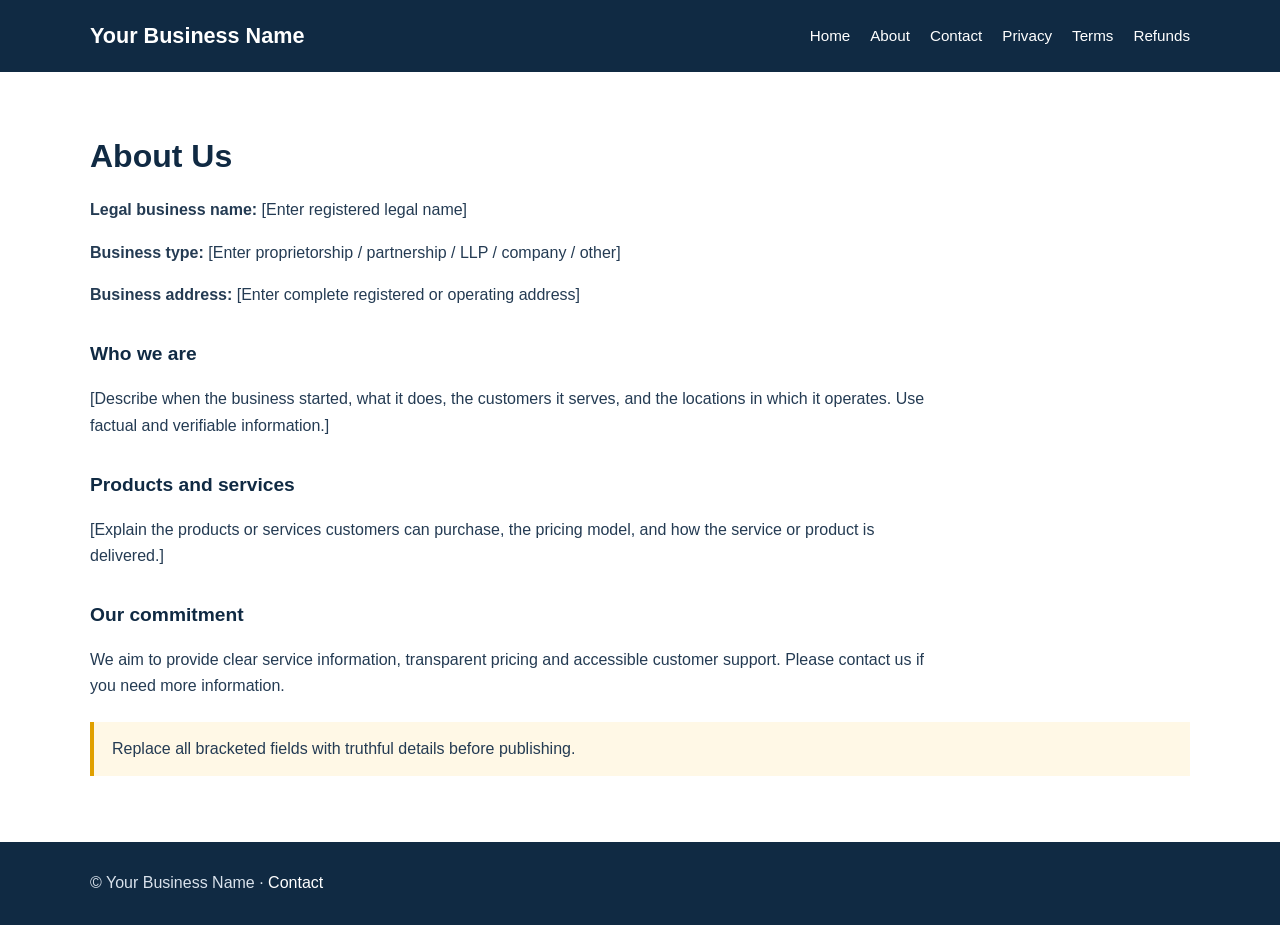
==== about.html @ 581c5b5c "Add business website page: about.html" ====
<!doctype html>
<html lang="en"><head><meta charset="utf-8"><meta name="viewport" content="width=device-width,initial-scale=1"><title>About Us | Your Business Name</title><link rel="stylesheet" href="style.css"></head><body><header class="site-header"><div class="container nav"><a class="brand" href="index.html">Your Business Name</a><nav class="nav-links"><a href="index.html">Home</a><a href="about.html">About</a><a href="contact.html">Contact</a><a href="privacy-policy.html">Privacy</a><a href="terms.html">Terms</a><a href="refund-policy.html">Refunds</a></nav></div></header><main class="page"><div class="container"><h1>About Us</h1><p><strong>Legal business name:</strong> [Enter registered legal name]</p><p><strong>Business type:</strong> [Enter proprietorship / partnership / LLP / company / other]</p><p><strong>Business address:</strong> [Enter complete registered or operating address]</p><h2>Who we are</h2><p>[Describe when the business started, what it does, the customers it serves, and the locations in which it operates. Use factual and verifiable information.]</p><h2>Products and services</h2><p>[Explain the products or services customers can purchase, the pricing model, and how the service or product is delivered.]</p><h2>Our commitment</h2><p>We aim to provide clear service information, transparent pricing and accessible customer support. Please contact us if you need more information.</p><div class="notice">Replace all bracketed fields with truthful details before publishing.</div></div></main><footer class="site-footer"><div class="container">© Your Business Name · <a href="contact.html">Contact</a></div></footer></body></html>
---- style.css ----
:root{--navy:#102a43;--blue:#00a5e8;--ink:#243b53;--muted:#627d98;--bg:#f5f8fb;--line:#d9e2ec}*{box-sizing:border-box}body{margin:0;font-family:Arial,Helvetica,sans-serif;color:var(--ink);line-height:1.65;background:#fff}a{color:var(--blue);text-decoration:none}a:hover{text-decoration:underline}.container{width:min(1100px,92%);margin:auto}.site-header{background:var(--navy);color:#fff}.nav{min-height:72px;display:flex;align-items:center;justify-content:space-between;gap:20px;flex-wrap:wrap}.brand{font-size:1.35rem;font-weight:700;color:#fff}.nav-links{display:flex;gap:20px;flex-wrap:wrap}.nav-links a{color:#fff;font-size:.95rem}.hero{padding:76px 0;background:linear-gradient(135deg,#e8f7fd,#f5f8fb)}.hero h1{font-size:clamp(2rem,5vw,3.4rem);line-height:1.15;color:var(--navy);max-width:760px;margin:0 0 18px}.hero p{font-size:1.15rem;max-width:720px;color:var(--muted)}.button{display:inline-block;background:var(--blue);color:#fff;padding:12px 22px;border-radius:6px;font-weight:700;margin-top:12px}.section{padding:54px 0}.section h2{color:var(--navy);line-height:1.25}.cards{display:grid;grid-template-columns:repeat(auto-fit,minmax(220px,1fr));gap:18px}.card{border:1px solid var(--line);border-radius:10px;padding:22px;background:#fff}.card h3{margin-top:0;color:var(--navy)}.notice{background:#fff8e6;border-left:4px solid #e0a000;padding:14px 18px;margin:22px 0}.page{padding:44px 0;min-height:65vh}.page h1{color:var(--navy);line-height:1.2}.page h2{margin-top:30px;color:var(--navy);font-size:1.2rem}.page p,.page li{max-width:850px}.site-footer{background:#102a43;color:#d9e2ec;padding:28px 0}.footer-inner{display:flex;justify-content:space-between;gap:20px;flex-wrap:wrap}.site-footer a{color:#fff}.small{font-size:.9rem;color:var(--muted)}.contact-list{list-style:none;padding:0}.contact-list li{padding:8px 0;border-bottom:1px solid var(--line)}@media(max-width:600px){.nav{padding:15px 0}.nav-links{gap:12px}.hero{padding:52px 0}.section{padding:38px 0}}
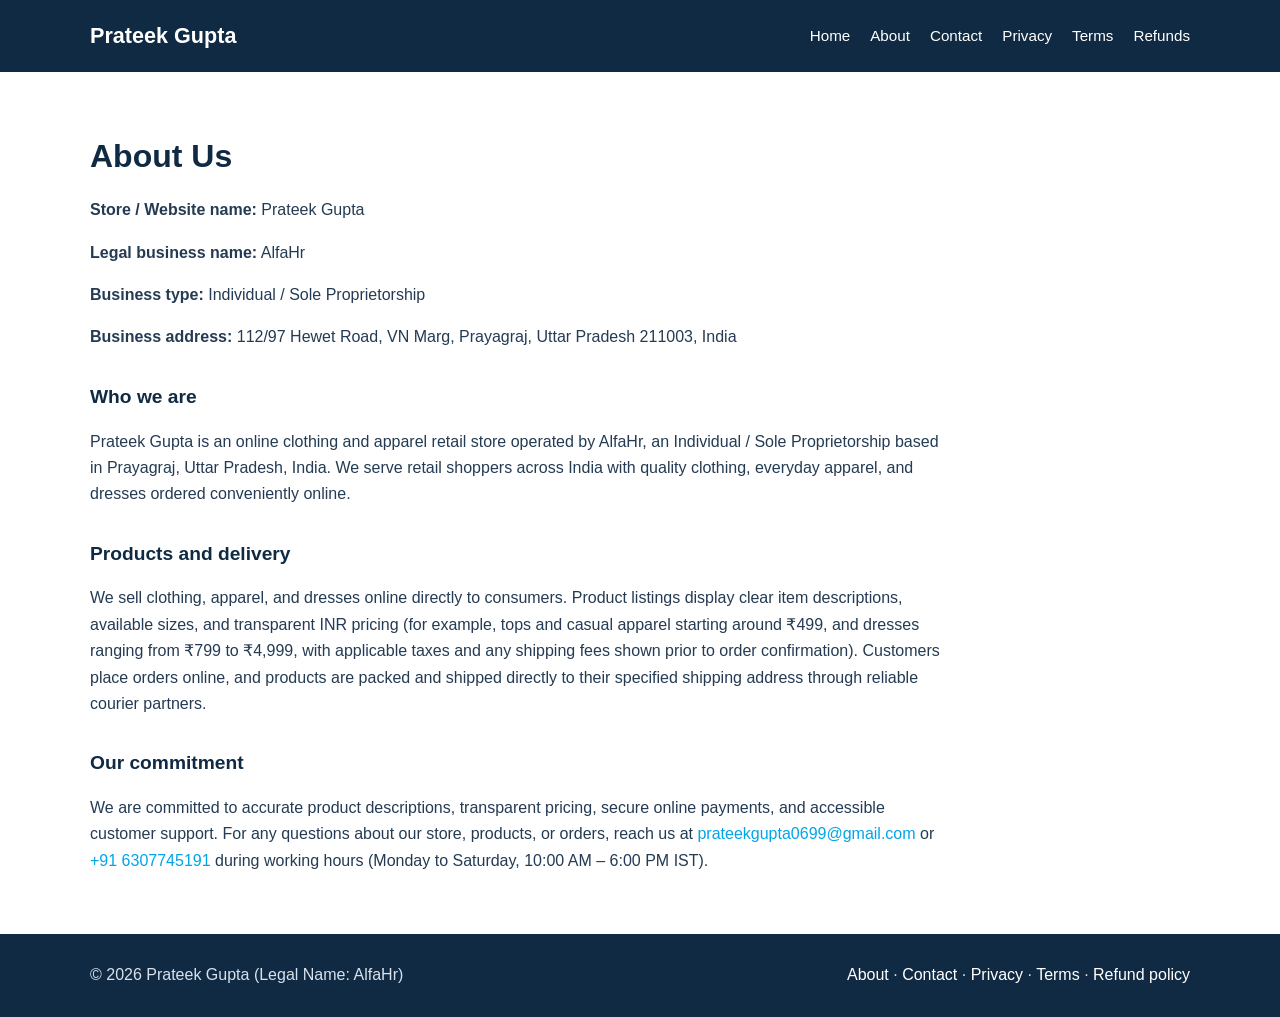
==== commit 6d07d372: "Update business details and policies for Paytm verification" ====
--- a/about.html
+++ b/about.html
@@ -1,2 +1,50 @@
 <!doctype html>
-<html lang="en"><head><meta charset="utf-8"><meta name="viewport" content="width=device-width,initial-scale=1"><title>About Us | Your Business Name</title><link rel="stylesheet" href="style.css"></head><body><header class="site-header"><div class="container nav"><a class="brand" href="index.html">Your Business Name</a><nav class="nav-links"><a href="index.html">Home</a><a href="about.html">About</a><a href="contact.html">Contact</a><a href="privacy-policy.html">Privacy</a><a href="terms.html">Terms</a><a href="refund-policy.html">Refunds</a></nav></div></header><main class="page"><div class="container"><h1>About Us</h1><p><strong>Legal business name:</strong> [Enter registered legal name]</p><p><strong>Business type:</strong> [Enter proprietorship / partnership / LLP / company / other]</p><p><strong>Business address:</strong> [Enter complete registered or operating address]</p><h2>Who we are</h2><p>[Describe when the business started, what it does, the customers it serves, and the locations in which it operates. Use factual and verifiable information.]</p><h2>Products and services</h2><p>[Explain the products or services customers can purchase, the pricing model, and how the service or product is delivered.]</p><h2>Our commitment</h2><p>We aim to provide clear service information, transparent pricing and accessible customer support. Please contact us if you need more information.</p><div class="notice">Replace all bracketed fields with truthful details before publishing.</div></div></main><footer class="site-footer"><div class="container">© Your Business Name · <a href="contact.html">Contact</a></div></footer></body></html>+<html lang="en">
+<head>
+  <meta charset="utf-8">
+  <meta name="viewport" content="width=device-width,initial-scale=1">
+  <meta name="description" content="Learn about Prateek Gupta (AlfaHr), an Individual / Sole Proprietorship online clothing, apparel, and dress store based in Prayagraj, Uttar Pradesh, India.">
+  <title>About Us | Prateek Gupta</title>
+  <link rel="stylesheet" href="style.css">
+</head>
+<body>
+  <header class="site-header">
+    <div class="container nav">
+      <a class="brand" href="index.html">Prateek Gupta</a>
+      <nav class="nav-links">
+        <a href="index.html">Home</a>
+        <a href="about.html">About</a>
+        <a href="contact.html">Contact</a>
+        <a href="privacy-policy.html">Privacy</a>
+        <a href="terms.html">Terms</a>
+        <a href="refund-policy.html">Refunds</a>
+      </nav>
+    </div>
+  </header>
+  <main class="page">
+    <div class="container">
+      <h1>About Us</h1>
+      <p><strong>Store / Website name:</strong> Prateek Gupta</p>
+      <p><strong>Legal business name:</strong> AlfaHr</p>
+      <p><strong>Business type:</strong> Individual / Sole Proprietorship</p>
+      <p><strong>Business address:</strong> 112/97 Hewet Road, VN Marg, Prayagraj, Uttar Pradesh 211003, India</p>
+
+      <h2>Who we are</h2>
+      <p>Prateek Gupta is an online clothing and apparel retail store operated by AlfaHr, an Individual / Sole Proprietorship based in Prayagraj, Uttar Pradesh, India. We serve retail shoppers across India with quality clothing, everyday apparel, and dresses ordered conveniently online.</p>
+
+      <h2>Products and delivery</h2>
+      <p>We sell clothing, apparel, and dresses online directly to consumers. Product listings display clear item descriptions, available sizes, and transparent INR pricing (for example, tops and casual apparel starting around ₹499, and dresses ranging from ₹799 to ₹4,999, with applicable taxes and any shipping fees shown prior to order confirmation). Customers place orders online, and products are packed and shipped directly to their specified shipping address through reliable courier partners.</p>
+
+      <h2>Our commitment</h2>
+      <p>We are committed to accurate product descriptions, transparent pricing, secure online payments, and accessible customer support. For any questions about our store, products, or orders, reach us at <a href="mailto:prateekgupta0699@gmail.com">prateekgupta0699@gmail.com</a> or <a href="tel:+916307745191">+91 6307745191</a> during working hours (Monday to Saturday, 10:00 AM – 6:00 PM IST).</p>
+    </div>
+  </main>
+  <footer class="site-footer">
+    <div class="container footer-inner">
+      <span>© <span id="year"></span> Prateek Gupta (Legal Name: AlfaHr)</span>
+      <span><a href="about.html">About</a> · <a href="contact.html">Contact</a> · <a href="privacy-policy.html">Privacy</a> · <a href="terms.html">Terms</a> · <a href="refund-policy.html">Refund policy</a></span>
+    </div>
+  </footer>
+  <script>document.getElementById('year').textContent=new Date().getFullYear()</script>
+</body>
+</html>
